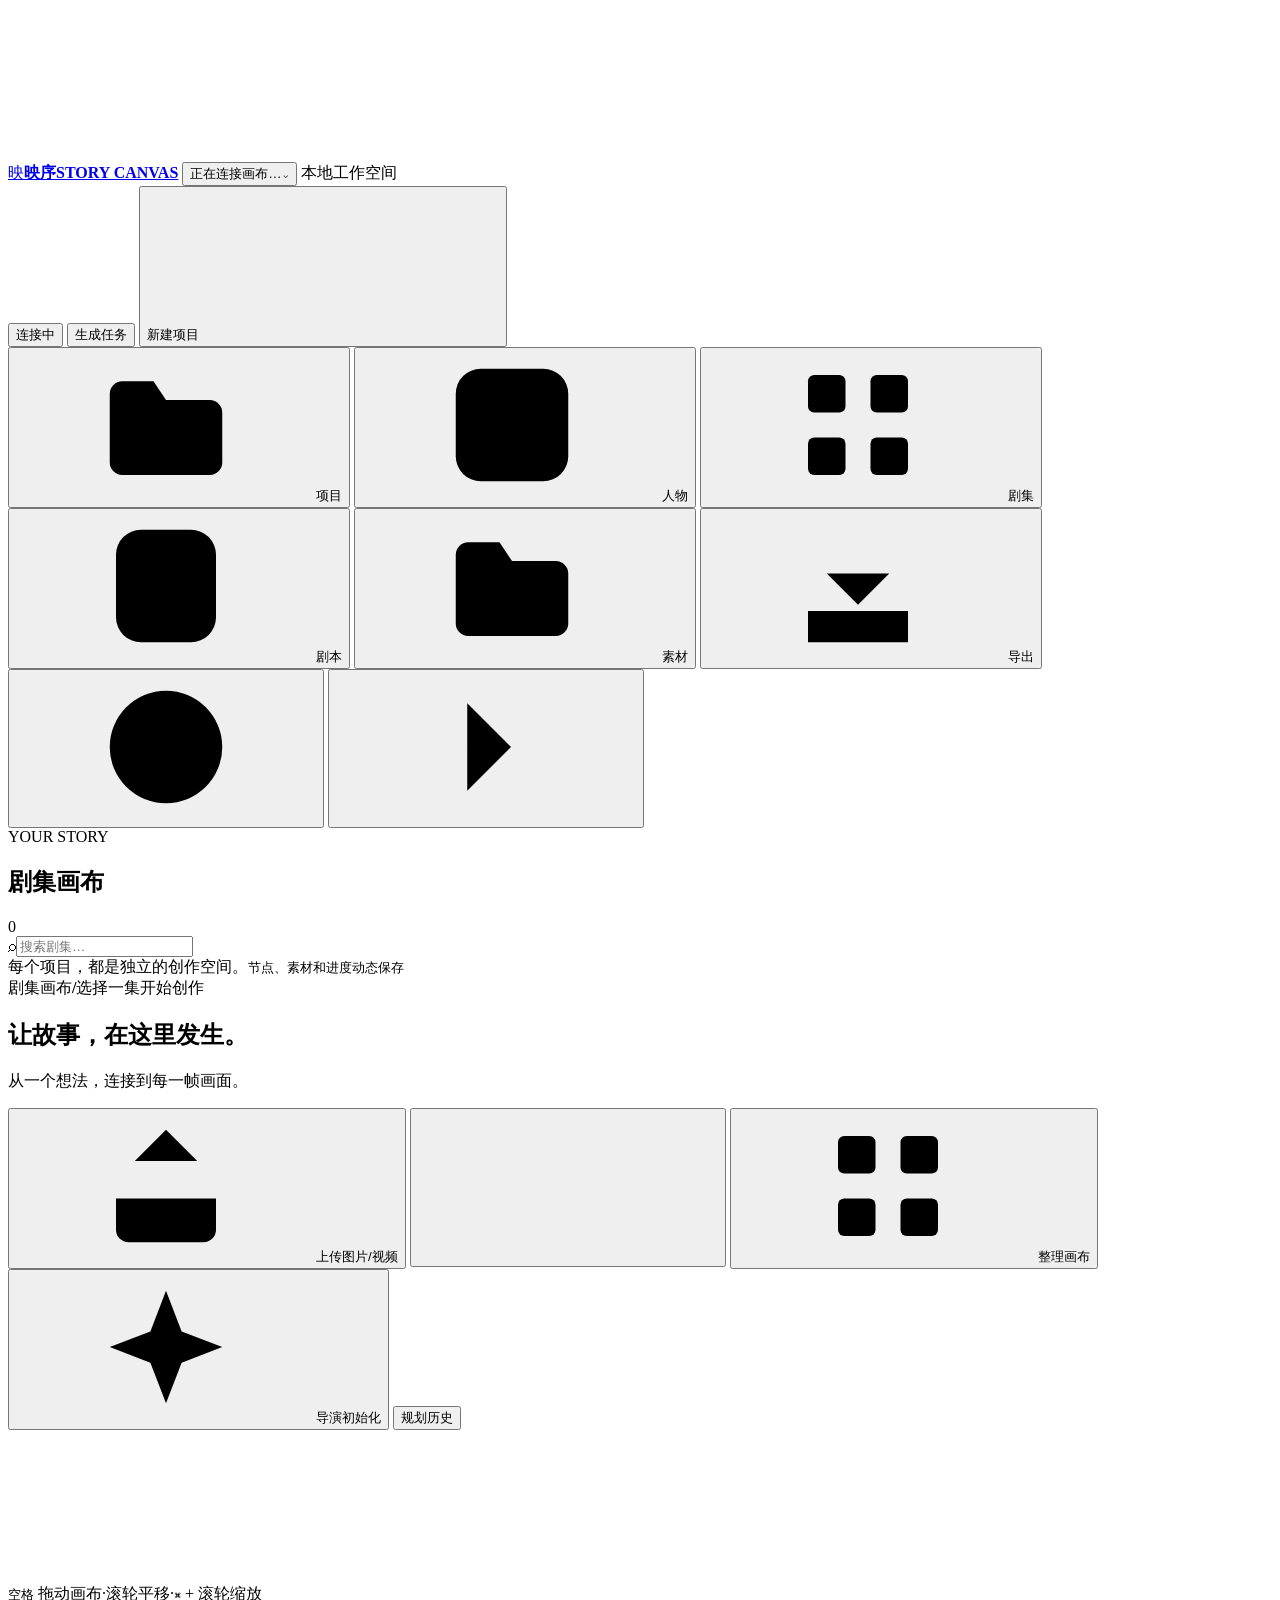
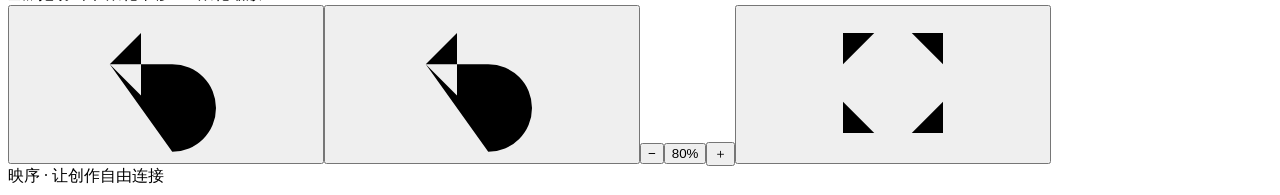
==== frontend/canvas/canvas.html @ b9e7b921 "Initialize source-only AI video workspace" ====
<!doctype html>
<html lang="zh-CN">
  <head>
    <meta charset="utf-8" />
    <meta name="viewport" content="width=device-width,initial-scale=1" />
    <meta name="theme-color" content="#111113" />
    <title>映序 · AI短剧画布</title>
    <link rel="stylesheet" href="/canvas.css" />
  </head>
  <body>
    <svg class="icon-defs" xmlns="http://www.w3.org/2000/svg">
      <defs>
        <symbol id="i-plus" viewBox="0 0 24 24">
          <path d="M12 5v14M5 12h14" />
        </symbol>
        <symbol id="i-grid" viewBox="0 0 24 24">
          <rect x="4" y="4" width="6" height="6" rx="1" />
          <rect x="14" y="4" width="6" height="6" rx="1" />
          <rect x="4" y="14" width="6" height="6" rx="1" />
          <rect x="14" y="14" width="6" height="6" rx="1" />
        </symbol>
        <symbol id="i-list" viewBox="0 0 24 24">
          <rect x="4" y="3" width="16" height="18" rx="4" />
          <path d="M8 8h1m3 0h4M8 12h1m3 0h4M8 16h1m3 0h4" />
        </symbol>
        <symbol id="i-folder" viewBox="0 0 24 24">
          <path
            d="M3 7a2 2 0 0 1 2-2h5l2 3h7a2 2 0 0 1 2 2v8a2 2 0 0 1-2 2H5a2 2 0 0 1-2-2z"
          />
        </symbol>
        <symbol id="i-upload" viewBox="0 0 24 24">
          <path
            d="M12 16V3m-5 5 5-5 5 5M4 14v5a2 2 0 0 0 2 2h12a2 2 0 0 0 2-2v-5"
          />
        </symbol>
        <symbol id="i-help" viewBox="0 0 24 24">
          <circle cx="12" cy="12" r="9" />
          <path d="M9.5 9a2.5 2.5 0 1 1 3 2.5c-.5.3-.5 1-.5 1.5M12 17h.01" />
        </symbol>
        <symbol id="i-arrow" viewBox="0 0 24 24">
          <path d="m9 5 7 7-7 7" />
        </symbol>
        <symbol id="i-text" viewBox="0 0 24 24">
          <path d="M5 5h14M12 5v14m-4 0h8M5 5v3m14-3v3" />
        </symbol>
        <symbol id="i-image" viewBox="0 0 24 24">
          <rect x="3" y="3" width="18" height="18" rx="4" />
          <circle cx="8" cy="8" r="1.5" />
          <path d="m3 17 5-5 4 4 4-6 5 7" />
        </symbol>
        <symbol id="i-video" viewBox="0 0 24 24">
          <rect x="3" y="5" width="13" height="14" rx="3" />
          <path d="m16 10 5-3v10l-5-3" />
        </symbol>
        <symbol id="i-spark" viewBox="0 0 24 24">
          <path
            d="m12 3 2.5 6.5L21 12l-6.5 2.5L12 21l-2.5-6.5L3 12l6.5-2.5zM20 2v4m-2-2h4"
          />
        </symbol>
        <symbol id="i-fit" viewBox="0 0 24 24">
          <path d="M9 4H4v5m11-5h5v5M4 15v5h5m11-5v5h-5" />
        </symbol>
        <symbol id="i-trash" viewBox="0 0 24 24">
          <path d="M4 6h16M9 6V3h6v3M6 6l1 15h10l1-15M10 10v7m4-7v7" />
        </symbol>
        <symbol id="i-undo" viewBox="0 0 24 24">
          <path d="m8 4-5 5 5 5M3 9h10a7 7 0 0 1 0 14" />
        </symbol>
        <symbol id="i-download" viewBox="0 0 24 24">
          <path d="M12 3v12m-5-5 5 5 5-5M4 16v5h16v-5" />
        </symbol>
        <symbol id="i-check" viewBox="0 0 24 24">
          <path d="m5 12 4 4L19 6" />
        </symbol>
        <symbol id="i-close" viewBox="0 0 24 24">
          <path d="m6 6 12 12M6 18 18 6" />
        </symbol>
      </defs>
    </svg>
    <header class="topbar">
      <a class="brand" href="/canvas" title="映序画布"
        ><span class="brand-mark">映</span
        ><strong>映序<span>STORY CANVAS</span></strong></a
      >
      <span class="top-divider"></span
      ><button id="project-switch" class="project-switch" title="切换项目">
        <span id="project-title">正在连接画布…</span
        ><span class="chevron">⌄</span>
      </button>
      <span class="local-badge">本地工作空间</span>
      <div class="top-spacer"></div>
      <button id="save-status" class="save-status" title="查看保存记录" role="status">连接中</button>
      <button class="quiet" id="jobs-button">
        <span class="status-dot"></span>生成任务<span id="job-count"></span>
      </button>
      <button id="new-project" class="primary">
        新建项目<svg><use href="#i-plus" /></svg>
      </button>
    </header>
    <main class="workspace">
      <nav class="rail" aria-label="画布工具">
        <button
          id="add-button"
          class="add-button project-entry"
          title="我的项目"
          aria-label="我的项目"
        >
          <svg><use href="#i-folder" /></svg><span>项目</span>
        </button>
        <span class="rail-line"></span
        ><button
          id="characters-button"
          class="rail-button"
          title="项目共享人物画布"
          aria-label="共享人物画布"
        >
          <svg><use href="#i-image" /></svg><span>人物</span>
        </button>
        <button
          id="episodes-button"
          class="rail-button active"
          title="剧集画布"
          aria-label="剧集画布"
        >
          <svg><use href="#i-grid" /></svg><span>剧集</span>
        </button>
        <button
          id="source-button"
          class="rail-button"
          title="本集原剧本"
          aria-label="本集原剧本"
        >
          <svg><use href="#i-list" /></svg><span>剧本</span>
        </button>
        <button
          id="assets-button"
          class="rail-button"
          title="本集素材"
          aria-label="本集素材"
        >
          <svg><use href="#i-folder" /></svg><span>素材</span>
        </button>
        <button
          id="export-button"
          class="rail-button"
          title="导出画布 JSON"
          aria-label="导出画布"
        >
          <svg><use href="#i-download" /></svg><span>导出</span>
        </button>
        <div class="rail-spacer"></div>
        <button
          id="help-button"
          class="rail-button"
          title="使用指南"
          aria-label="使用指南"
        >
          <svg><use href="#i-help" /></svg>
        </button>
        <button
          id="collapse-button"
          class="rail-button"
          title="收起剧集面板"
          aria-label="收起剧集面板"
        >
          <svg class="rotate"><use href="#i-arrow" /></svg>
        </button>
      </nav>
      <aside id="episodes-panel" class="episodes-panel">
        <div class="panel-title">
          <div>
            <span class="eyebrow">YOUR STORY</span>
            <h2 id="panel-heading">剧集画布</h2>
          </div>
          <span id="episode-total" class="count-badge">0</span>
        </div>
        <label class="search"
          ><span>⌕</span
          ><input
            id="episode-search"
            placeholder="搜索剧集…"
            autocomplete="off"
        /></label>
        <div class="episode-list" id="episode-list"></div>
        <div class="panel-bottom">
          <span class="tiny-dot"></span>
          <div>
            每个项目，都是独立的创作空间。<small>节点、素材和进度动态保存</small>
          </div>
        </div>
      </aside>
      <section id="canvas-area" class="canvas-area" aria-label="节点画布">
        <div class="canvas-heading">
          <div class="canvas-breadcrumb">
            <span id="canvas-kind">剧集画布</span><b>/</b
            ><span id="episode-label">选择一集开始创作</span>
            <button id="focus-cast" hidden>↑ 本集人物</button>
          </div>
          <div class="canvas-heading-line">
            <h1 id="episode-title">让故事，在这里发生。</h1>
            <span id="node-count" class="node-count"></span>
          </div>
          <p id="episode-description">从一个想法，连接到每一帧画面。</p>
        </div>
        <div class="canvas-actions">
          <button id="upload-media" class="glass" title="上传图片或MP4/MOV视频">
            <svg><use href="#i-upload" /></svg><span>上传图片/视频</span>
          </button>
          <button id="new-prompt" class="glass create-media-button" title="创建图片或视频" aria-label="新增图片或视频">
            <svg><use href="#i-plus" /></svg>
          </button>
          <button id="auto-layout" class="glass" title="按连接自动整理">
            <svg><use href="#i-grid" /></svg>整理画布</button
          ><button id="plan-button" class="glass">
            <svg><use href="#i-spark" /></svg>导演初始化
          </button>
          <button id="plan-history" class="glass" title="恢复重排前的画布与素材">规划历史</button>
        </div>
        <div id="viewport" class="viewport">
          <div id="world" class="world">
            <svg id="edges" class="edges" aria-label="节点连线"></svg>
            <div id="groups"></div>
            <div id="nodes"></div>
          </div>
        </div>
        <div id="empty-state" class="empty-state" hidden>
          <div class="empty-art">
            <span>T</span><i>→</i><svg><use href="#i-image" /></svg><i>→</i
            ><svg><use href="#i-video" /></svg>
          </div>
          <span class="eyebrow">A STORY STARTS WITH A PROMPT</span>
          <h2>把灵感，连成故事。</h2>
          <p>
            点击上方 <b>＋</b> 选择生成图片或视频，点击卡片编辑Prompt。<br />或让 AI
            将本集剧本拆成镜头，一起开始创作。
          </p>
          <button id="empty-add" class="primary">
            <svg><use href="#i-plus" /></svg>创建第一张卡片
          </button>
        </div>
        <div class="canvas-bottom">
          <div class="canvas-hint">
            <kbd>空格</kbd> 拖动画布<span>·</span>滚轮平移<span>·</span
            ><kbd>⌘</kbd> + 滚轮缩放
          </div>
          <div class="view-tools">
            <button id="undo" title="撤销 (⌘Z)" aria-label="撤销">
              <svg><use href="#i-undo" /></svg></button
            ><button id="redo" title="重做 (⌘⇧Z)" aria-label="重做">
              <svg class="flip"><use href="#i-undo" /></svg></button
            ><i></i><button id="zoom-out" aria-label="缩小">−</button
            ><button id="zoom-label" title="重置为100%">80%</button
            ><button id="zoom-in" aria-label="放大">＋</button><i></i
            ><button id="fit" title="适应画布 (F)" aria-label="适应画布">
              <svg><use href="#i-fit" /></svg>
            </button>
          </div>
          <span class="canvas-credit">映序 <span>·</span> 让创作自由连接</span>
        </div>
      </section>
    </main>
    <div id="add-menu" class="add-menu" hidden>
      <span class="eyebrow">添加到画布</span
      ><button data-add="image">
        <span class="type-icon image"
          ><svg><use href="#i-image" /></svg></span
        ><span><b>生成图片</b><small>图片内编辑Prompt与参数</small></span></button
      ><button data-add="video">
        <span class="type-icon video"
          ><svg><use href="#i-video" /></svg></span
        ><span
          ><b>生成视频</b><small>视频内编辑Prompt与参数</small></span
        >
      </button>
      <div class="menu-foot">图片支持多图编辑 · 视频支持图片与视频参考</div>
    </div>
    <aside id="drawer" class="drawer" hidden>
      <div class="drawer-head">
        <h2 id="drawer-title"></h2>
        <button id="drawer-close" aria-label="关闭侧栏">
          <svg><use href="#i-close" /></svg>
        </button>
      </div>
      <div id="drawer-body"></div>
    </aside>
    <dialog id="project-dialog">
      <form id="project-form">
        <div class="dialog-head">
          <div>
            <span class="eyebrow">NEW STORY</span>
            <h2>创建你的项目</h2>
          </div>
          <button type="button" class="dialog-close" aria-label="关闭">
            <svg><use href="#i-close" /></svg>
          </button>
        </div>
        <p class="dialog-intro">
          从空白画布开始，或导入剧本让AI规划剧集和分镜。
        </p>
        <div class="project-modes" role="group" aria-label="项目类型">
          <label><input type="radio" name="mode" value="blank" checked><span><b>空白画布</b><small>直接创建图片和视频</small></span></label>
          <label><input type="radio" name="mode" value="script"><span><b>导入剧本</b><small>AI分集与导演分镜初始化</small></span></label>
        </div>
        <label class="field-label"
          >项目名称<input
            name="title"
            required
            maxlength="100"
            placeholder="给项目起个名字"
        /></label>
        <div id="script-fields" hidden>
        <div class="script-label">
          <label for="script-input">剧本内容</label
          ><label class="file-label"
            ><svg><use href="#i-upload" /></svg>选择 TXT / MD / DOCX<input
              type="file"
              id="script-file"
              accept=".txt,.md,.docx"
              hidden
          /></label>
        </div>
        <textarea
          id="script-input"
          name="script"
          placeholder="把完整剧本粘贴到这里…&#10;&#10;已有分集标题会完整保留；未分集的剧本由 AI 按剧情转折切分。"
        ></textarea>
        <div id="file-info" hidden></div>
        </div>
        <div class="form-row">
          <label class="field-label"
            >画幅<select name="ratio">
              <option value="9:16">9:16 · 竖屏短剧</option>
              <option value="16:9">16:9 · 横屏电影</option>
              <option value="1:1">1:1 · 方形画面</option>
            </select></label
          ><label class="field-label style-field"
            >视觉风格<input
              name="style"
              placeholder="例如：写实电影，冷调自然光，细腻肤质"
          /></label>
        </div>
        <div id="project-error" class="form-error" role="alert"></div>
        <div class="dialog-footer">
          <span>独立项目 · 动态保存</span
          ><button type="submit" class="primary" id="create-project">
            <svg><use href="#i-plus" /></svg>创建空白项目
          </button>
        </div>
      </form>
    </dialog>
    <dialog id="projects-dialog">
      <div class="dialog-head">
        <h2>我的项目</h2>
        <button class="dialog-close" aria-label="关闭">
          <svg><use href="#i-close" /></svg>
        </button>
      </div>
      <div id="projects-list"></div>
      <button id="projects-new" class="primary">
        <svg><use href="#i-plus" /></svg>新建项目
      </button>
    </dialog>
    <dialog id="help-dialog">
      <div class="dialog-head">
        <h2>从人物母版，到每个分镜。</h2>
        <button class="dialog-close" aria-label="关闭">
          <svg><use href="#i-close" /></svg>
        </button>
      </div>
      <div class="help-steps">
        <div>
          <b>01</b>
          <p>
            <strong>把剧本带进来</strong>点击「导入剧本」，支持 TXT、Markdown 和
            Word。已有分集直接保留，未分集由 AI 切分。
          </p>
        </div>
        <div>
          <b>02</b>
          <p>
            <strong>搭起你的创作线</strong>点击 ＋ 选择生图或生视频。将任意图片拖到图片或视频卡片，或从右侧输出点拖线到目标卡片。
            点击卡片展开Prompt与全部生成参数，点击空白处收起。拖动卡片标题可移动，也可依次点击输出点和输入点连线。
          </p>
        </div>
        <div>
          <b>03</b>
          <p>
            <strong>让每一帧发生</strong
            >在图片和视频节点点击生成。生成会调用已配置的百炼账户；每次点击「重新生成」创建新版本。任务中断后可继续查询，不重复提交。
          </p>
        </div>
      </div>
      <div class="shortcut-grid">
        <span>新增图片 / 视频<kbd>N</kbd></span
        ><span>适应画布<kbd>F</kbd></span
        ><span>删除选中<kbd>Delete</kbd></span
        ><span>撤销 / 重做<kbd>⌘ Z / ⇧ Z</kbd></span
        ><span>保存画布<kbd>⌘ S</kbd></span
        ><span>取消连线<kbd>Esc</kbd></span>
      </div>
      <p class="help-foot">
        提示词改动后，下游素材需要手动重新生成。历史版本始终保留，可随时切换采用。
      </p>
    </dialog>
    <dialog id="media-dialog" class="media-view">
      <button class="dialog-close" aria-label="关闭图片">
        <svg><use href="#i-close" /></svg></button
      ><img id="media-full" alt="分镜图片预览" />
    </dialog>
    <dialog id="video-url-dialog">
      <form id="video-url-form">
        <div class="dialog-head">
          <h2>接入参考视频</h2>
          <button type="button" class="dialog-close" aria-label="关闭">
            <svg><use href="#i-close" /></svg>
          </button>
        </div>
        <p class="dialog-intro">
          粘贴可公开访问的 MP4 / MOV
          地址。生成的视频会自动保留云端地址，可直接连接到下一步。
        </p>
        <label class="field-label"
          >视频 URL<input
            id="video-url-input"
            type="url"
            required
            placeholder="https://…/video.mp4"
        /></label>
        <div class="dialog-footer">
          <span>视频编辑支持1个源视频＋最多5张参考图</span
          ><button class="primary" type="submit">接入画布</button>
        </div>
      </form>
    </dialog>
    <div id="toast-stack" class="toast-stack" aria-live="polite"></div>
    <input
      type="file"
      id="image-file"
      accept="image/png,image/jpeg,image/webp"
      multiple
      hidden
    />
    <input id="media-file" type="file" accept=".png,.jpg,.jpeg,.webp,.mp4,.mov" multiple hidden />
    <script src="/canvas-sync.js?v=20261105" defer></script>
    <script src="/canvas-compose.js?v=20261105" defer></script>
    <script src="/canvas.js?v=20261105" defer></script>
  </body>
</html>
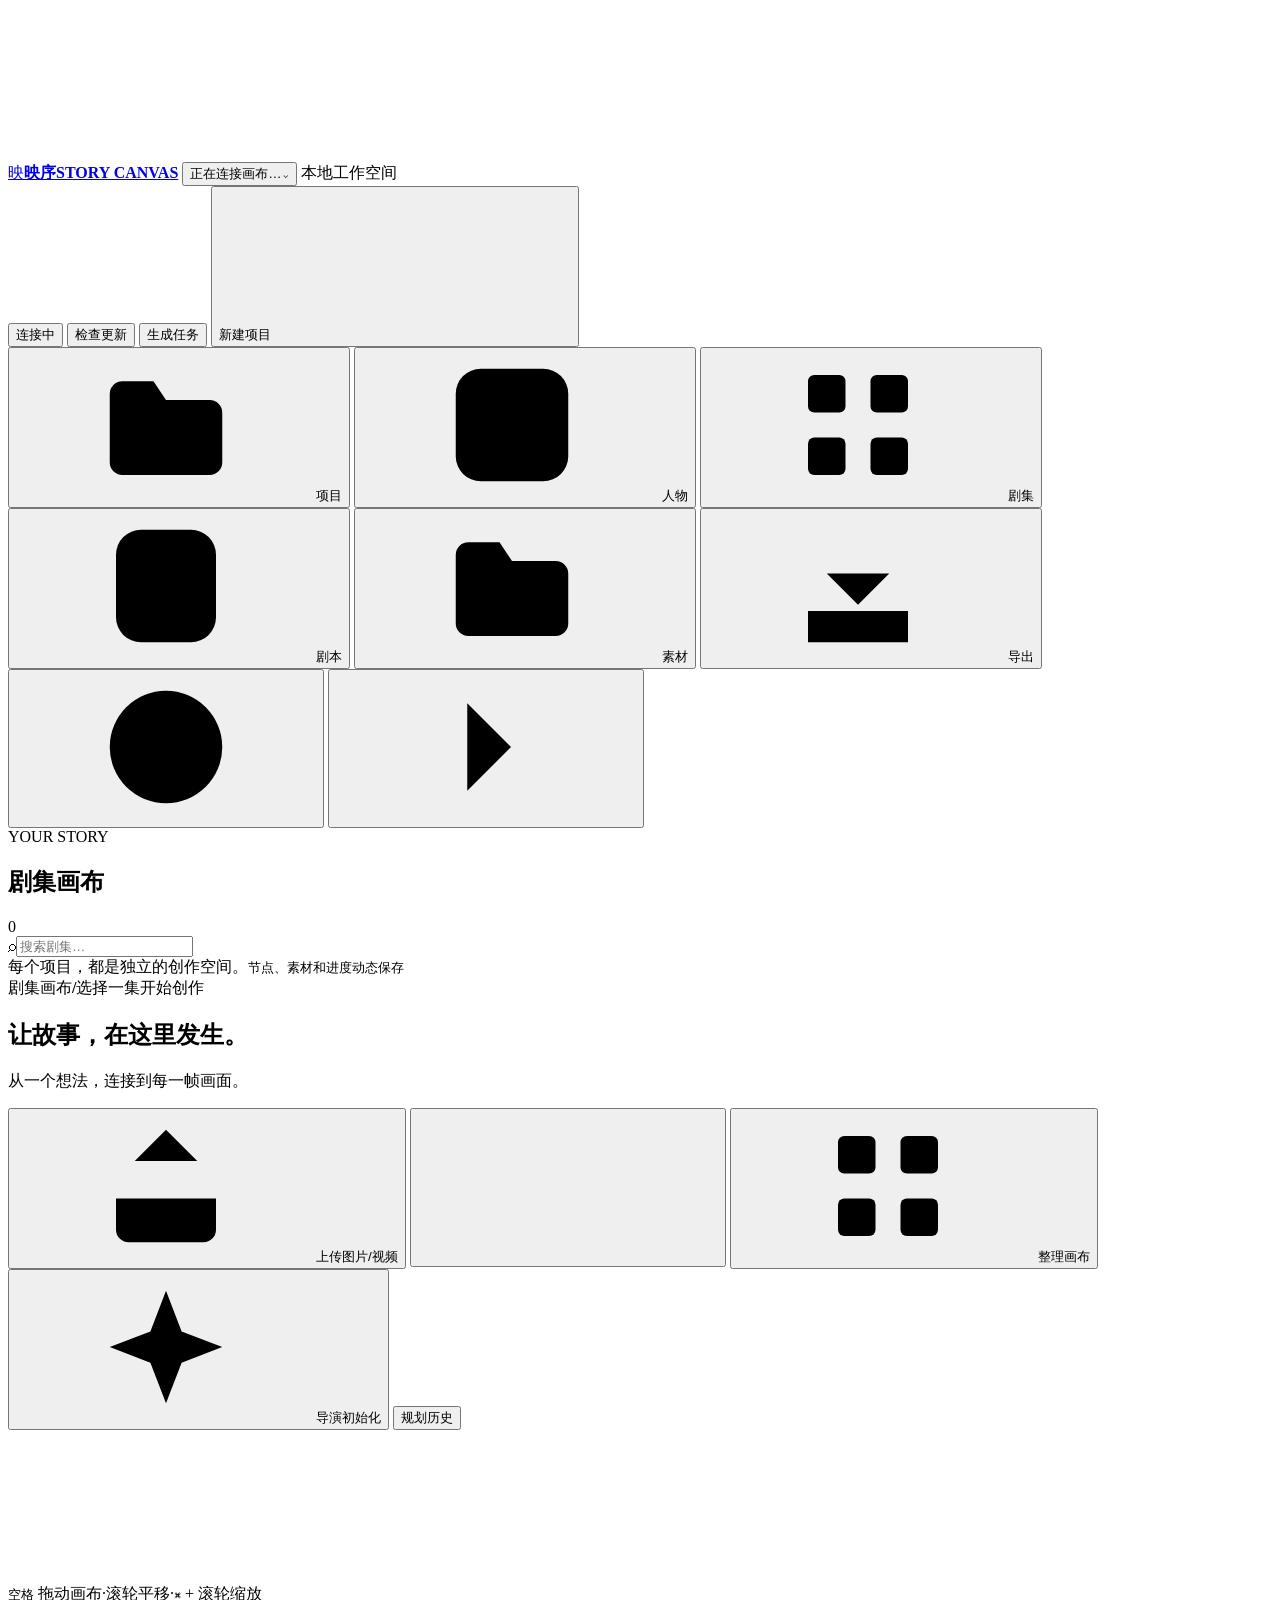
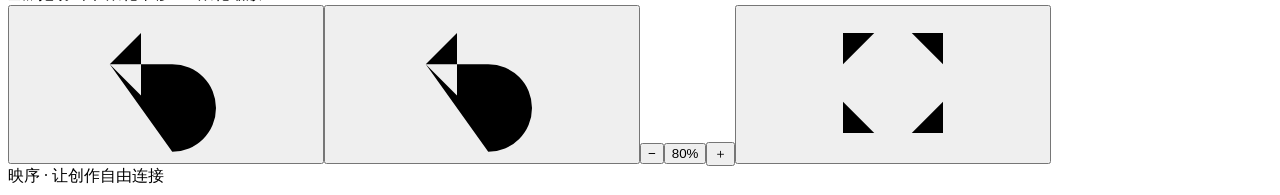
==== commit 5d1e957c: "feat: add guarded GitHub updates with backup and automatic restart Add shared update controls to can" ====
--- a/frontend/canvas/canvas.html
+++ b/frontend/canvas/canvas.html
@@ -6,6 +6,7 @@
     <meta name="theme-color" content="#111113" />
     <title>映序 · AI短剧画布</title>
     <link rel="stylesheet" href="/canvas.css" />
+    <link rel="stylesheet" href="/app-update.css" />
   </head>
   <body>
     <svg class="icon-defs" xmlns="http://www.w3.org/2000/svg">
@@ -90,6 +91,7 @@
       <span class="local-badge">本地工作空间</span>
       <div class="top-spacer"></div>
       <button id="save-status" class="save-status" title="查看保存记录" role="status">连接中</button>
+      <button id="app-update-button" type="button">检查更新</button>
       <button class="quiet" id="jobs-button">
         <span class="status-dot"></span>生成任务<span id="job-count"></span>
       </button>
@@ -441,6 +443,7 @@
       hidden
     />
     <input id="media-file" type="file" accept=".png,.jpg,.jpeg,.webp,.mp4,.mov" multiple hidden />
+    <script src="/app-update.js" defer></script>
     <script src="/canvas-sync.js?v=20261105" defer></script>
     <script src="/canvas-compose.js?v=20261105" defer></script>
     <script src="/canvas.js?v=20261105" defer></script>
